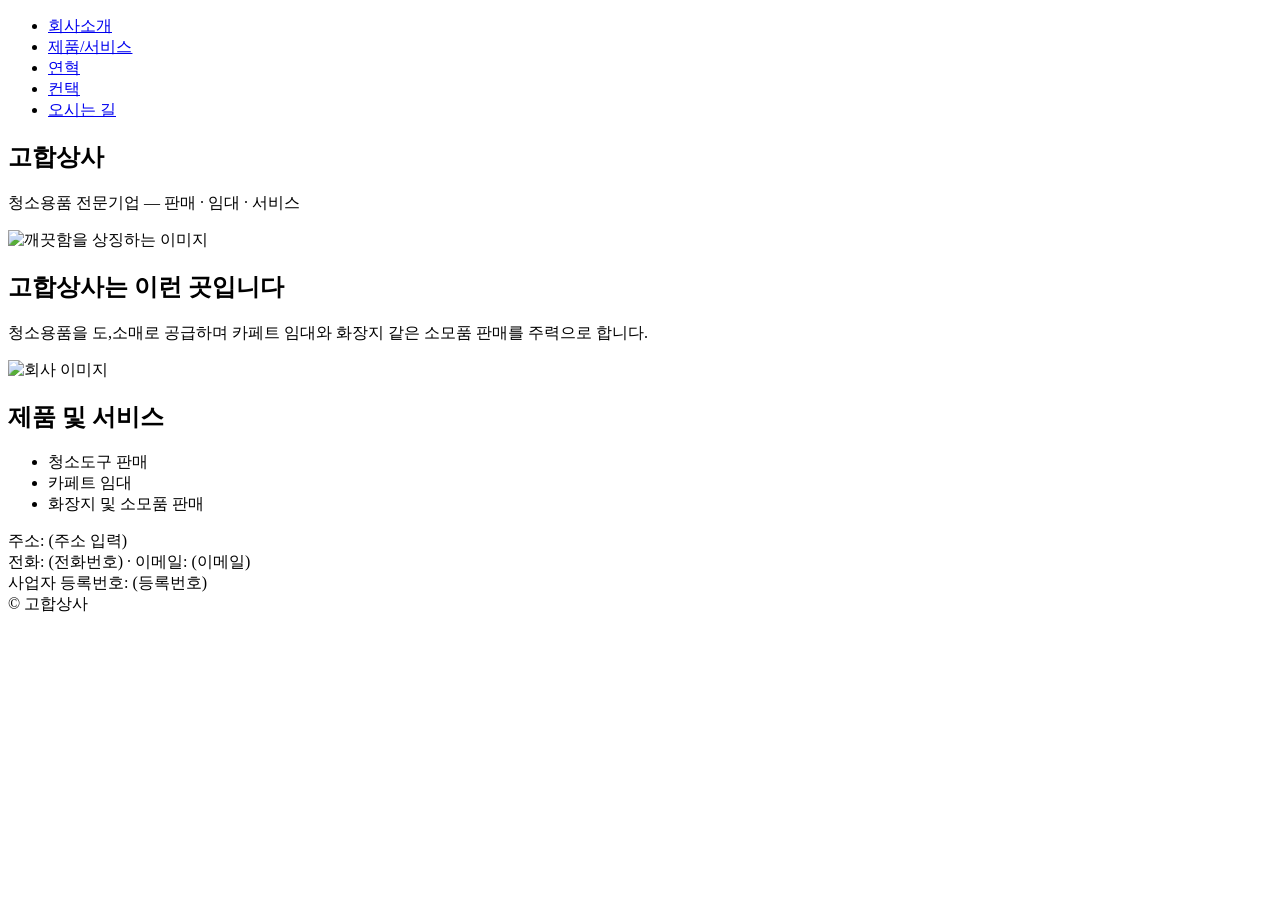
==== Pages/index.html @ 146635cc "Docs: 기본 Planner로 틀 생성" ====
<!doctype html>
<html lang="ko">
<head>
  <meta charset="utf-8" />
  <meta name="viewport" content="width=device-width,initial-scale=1" />
  <title>고합상사</title>
  <link rel="stylesheet" href="css/style.css" />
</head>
<body>
  <header class="site-header">
    <nav class="navbar">
      <ul class="nav-list">
        <li><a href="#about">회사소개</a></li>
        <li><a href="#products">제품/서비스</a></li>
        <li><a href="history.html">연혁</a></li>
        <li><a href="contact.html">컨택</a></li>
        <li><a href="map.html">오시는 길</a></li>
      </ul>
    </nav>
  </header>

  <main>
    <section id="hero" class="section hero">
      <div class="container">
        <h1>고합상사</h1>
        <p>청소용품 전문기업 — 판매 · 임대 · 서비스</p>
        <img src="" alt="깨끗함을 상징하는 이미지" class="hero-img" />
      </div>
    </section>

    <section id="about" class="section">
      <div class="container two-col">
        <div>
          <h2>고합상사는 이런 곳입니다</h2>
          <p>청소용품을 도,소매로 공급하며 카페트 임대와 화장지 같은 소모품 판매를 주력으로 합니다.</p>
        </div>
        <div>
          <img src="" alt="회사 이미지" />
        </div>
      </div>
    </section>

    <section id="products" class="section">
      <div class="container">
        <h2>제품 및 서비스</h2>
        <ul class="services">
          <li>청소도구 판매</li>
          <li>카페트 임대</li>
          <li>화장지 및 소모품 판매</li>
        </ul>
      </div>
    </section>
  </main>

  <footer class="site-footer">
    <div class="footer-content">
      <div>주소: (주소 입력)</div>
      <div>전화: (전화번호) · 이메일: (이메일)</div>
      <div>사업자 등록번호: (등록번호)</div>
      <div>© 고합상사</div>
    </div>
  </footer>
</body>
</html>
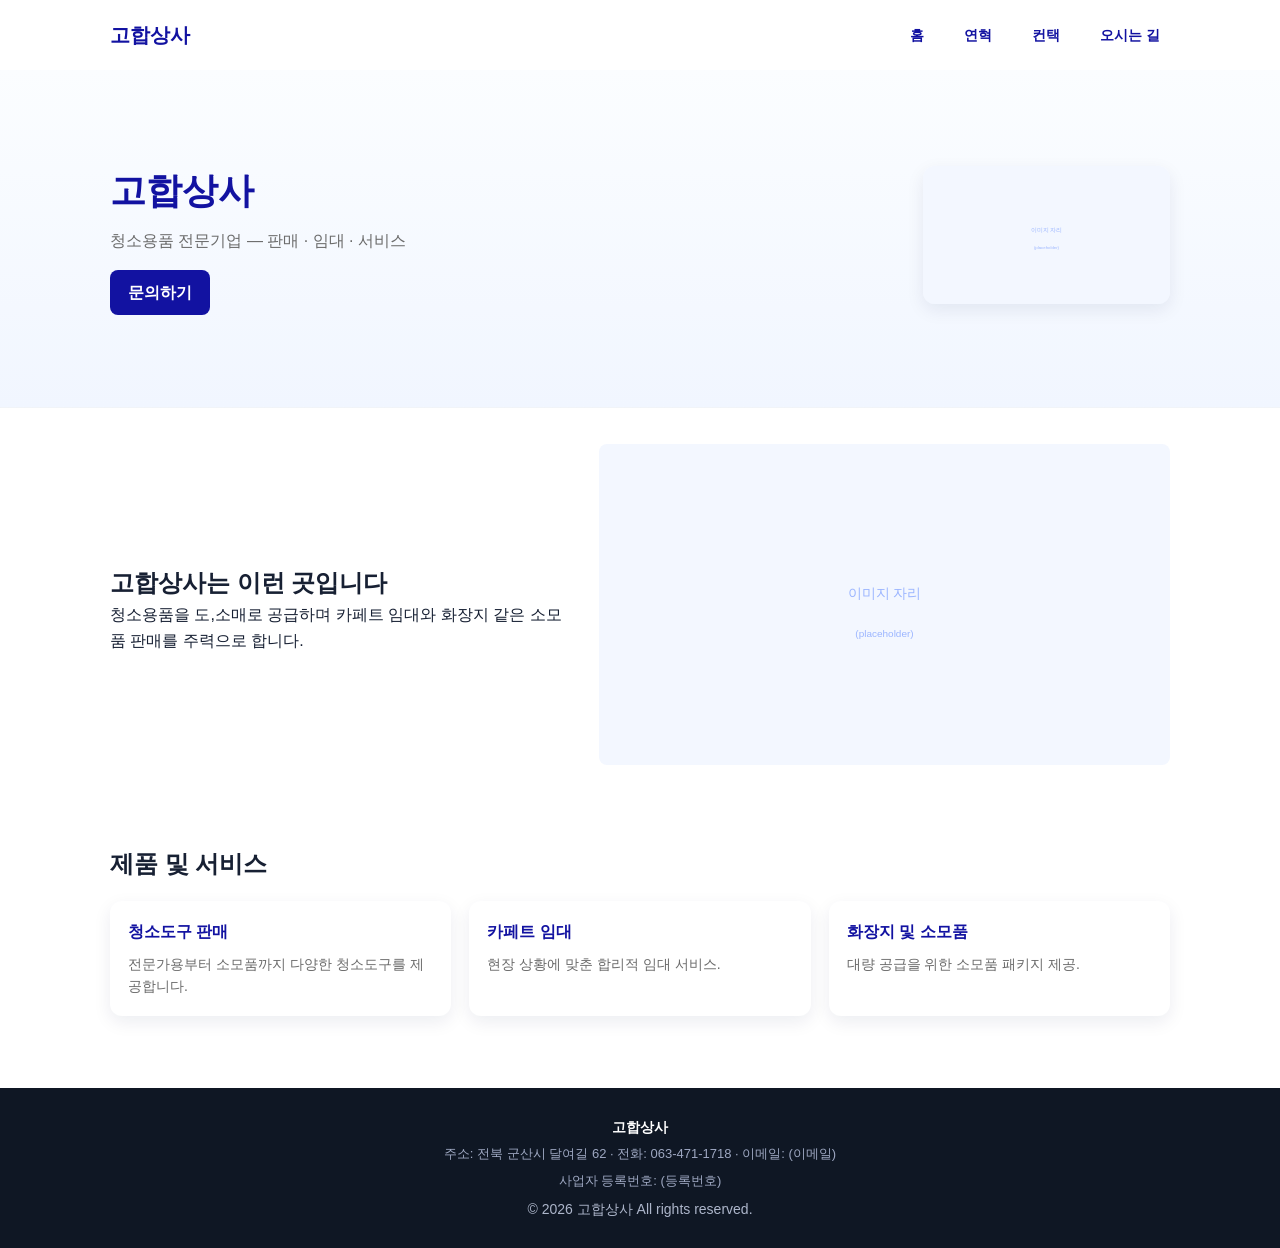
==== commit ace498a8: "Feat: FullStack, Designer, PM 에이전트를 활용하여 기본 틀을 기반으로 전체적인 틀 제작 및 카카오맵 수동 추가 Co-authored-by: Copilot <" ====
--- a/Pages/index.html
+++ b/Pages/index.html
@@ -4,27 +4,22 @@
   <meta charset="utf-8" />
   <meta name="viewport" content="width=device-width,initial-scale=1" />
   <title>고합상사</title>
-  <link rel="stylesheet" href="css/style.css" />
+  <link rel="stylesheet" href="../css/style.css" />
 </head>
 <body>
-  <header class="site-header">
-    <nav class="navbar">
-      <ul class="nav-list">
-        <li><a href="#about">회사소개</a></li>
-        <li><a href="#products">제품/서비스</a></li>
-        <li><a href="history.html">연혁</a></li>
-        <li><a href="contact.html">컨택</a></li>
-        <li><a href="map.html">오시는 길</a></li>
-      </ul>
-    </nav>
-  </header>
+  <div id="site-header"></div>
 
   <main>
     <section id="hero" class="section hero">
       <div class="container">
-        <h1>고합상사</h1>
-        <p>청소용품 전문기업 — 판매 · 임대 · 서비스</p>
-        <img src="" alt="깨끗함을 상징하는 이미지" class="hero-img" />
+        <div style="flex:1">
+          <h1>고합상사</h1>
+          <p>청소용품 전문기업 — 판매 · 임대 · 서비스</p>
+          <a class="hero-cta" href="contact.html">문의하기</a>
+        </div>
+        <div style="flex:1;text-align:right">
+          <img src="../assets/placeholder.svg" alt="깨끗함을 상징하는 이미지" class="hero-img" />
+        </div>
       </div>
     </section>
 
@@ -35,7 +30,7 @@
           <p>청소용품을 도,소매로 공급하며 카페트 임대와 화장지 같은 소모품 판매를 주력으로 합니다.</p>
         </div>
         <div>
-          <img src="" alt="회사 이미지" />
+            <img src="../assets/placeholder.svg" alt="회사 이미지" />
         </div>
       </div>
     </section>
@@ -43,22 +38,25 @@
     <section id="products" class="section">
       <div class="container">
         <h2>제품 및 서비스</h2>
-        <ul class="services">
-          <li>청소도구 판매</li>
-          <li>카페트 임대</li>
-          <li>화장지 및 소모품 판매</li>
-        </ul>
+        <div class="service-grid">
+          <div class="service-card">
+            <h3>청소도구 판매</h3>
+            <p>전문가용부터 소모품까지 다양한 청소도구를 제공합니다.</p>
+          </div>
+          <div class="service-card">
+            <h3>카페트 임대</h3>
+            <p>현장 상황에 맞춘 합리적 임대 서비스.</p>
+          </div>
+          <div class="service-card">
+            <h3>화장지 및 소모품</h3>
+            <p>대량 공급을 위한 소모품 패키지 제공.</p>
+          </div>
+        </div>
       </div>
     </section>
   </main>
 
-  <footer class="site-footer">
-    <div class="footer-content">
-      <div>주소: (주소 입력)</div>
-      <div>전화: (전화번호) · 이메일: (이메일)</div>
-      <div>사업자 등록번호: (등록번호)</div>
-      <div>© 고합상사</div>
-    </div>
-  </footer>
+  <div id="site-footer"></div>
+  <script src="../js/include.js"></script>
 </body>
 </html>
--- a/css/style.css
+++ b/css/style.css
@@ -0,0 +1,79 @@
+:root{
+  --brand-blue: #1212a1;
+  --brand-blue-600: #0f1790;
+  --bg: #ffffff;
+  --muted: #6b6b6b;
+  --gap: 20px;
+  --radius: 10px;
+  --card-shadow: 0 6px 18px rgba(16,24,72,0.08);
+}
+*{box-sizing:border-box;margin:0;padding:0}
+@import url('https://fonts.googleapis.com/css2?family=Montserrat:wght@500;700&family=Noto+Sans+KR:wght@300;400;700&display=swap');
+body{font-family: 'Noto Sans KR', 'Montserrat', Arial, sans-serif;color:#172033;line-height:1.6;background:var(--bg)}
+.container{max-width:1100px;margin:0 auto;padding:36px 20px}
+
+/* Header / Nav */
+.site-header{background:transparent}
+.site-header .container{display:flex;align-items:center;justify-content:space-between;padding:18px 20px}
+.logo{font-weight:700;color:var(--brand-blue);font-size:20px}
+.navbar{background:transparent}
+.nav-list{display:flex;gap:20px;list-style:none;padding:0;margin:0}
+.nav-list a{display:inline-block;padding:6px 10px;color:var(--brand-blue);text-decoration:none;font-weight:600;border-radius:8px;transition:all .18s ease;font-size:14px}
+.nav-list a:hover, .nav-list a:focus{background:rgba(18,18,161,0.06);transform:translateY(-2px);box-shadow:0 6px 14px rgba(18,18,161,0.06)}
+
+/* Hero */
+.hero{background:linear-gradient(180deg, #fbfdff 0%, #f1f6ff 100%);padding:56px 0;border-bottom:1px solid rgba(16,24,72,0.04)}
+.hero .container{display:flex;gap:32px;align-items:center}
+.hero h1{color:var(--brand-blue);font-size:36px;margin-bottom:8px}
+.hero p{color:var(--muted);font-size:16px;margin-bottom:16px}
+.hero .hero-img{width:48%;border-radius:12px;box-shadow:var(--card-shadow)}
+.hero .hero-cta{display:inline-block;background:var(--brand-blue);color:#fff;padding:10px 18px;border-radius:8px;text-decoration:none;font-weight:700}
+
+/* Two column */
+.two-col{display:flex;gap:28px;align-items:center}
+.two-col img{max-width:100%;height:auto;border-radius:8px}
+
+/* Services */
+.service-grid{display:grid;grid-template-columns:repeat(3,1fr);gap:18px;margin-top:18px}
+.service-card{background:#fff;padding:18px;border-radius:12px;box-shadow:var(--card-shadow);min-height:110px}
+.service-card h3{margin-bottom:8px;color:var(--brand-blue);font-size:16px}
+.service-card p{color:var(--muted);font-size:14px}
+
+/* Contact form */
+.contact-form input[type="text"],.contact-form input[type="email"],.contact-form textarea{width:100%;padding:10px;border-radius:8px;border:1px solid #e6e9ef;margin-top:6px}
+.contact-form button{background:var(--brand-blue);color:#fff;padding:10px 16px;border:none;border-radius:8px;cursor:pointer}
+.contact-form button:hover{background:var(--brand-blue-600)}
+
+/* Footer */
+.site-footer{background:#0f1724;color:#c9d2e8;padding:28px 0;margin-top:36px}
+.footer-content{max-width:1100px;margin:0 auto;display:flex;flex-direction:column;gap:6px;text-align:center;font-size:14px}
+.footer-small{opacity:0.9;color:#aeb8d3;font-size:13px}
+.footer-brand{font-weight:700;color:#fff}
+.footer-copy{opacity:0.85}
+
+/* Map */
+.map-layout{display:flex;gap:20px;flex-wrap:wrap;align-items:flex-start}
+.map-column{flex:1 1 640px;min-width:300px;max-width:640px;overflow:hidden}
+.guide-column{flex:1 1 280px;min-width:260px}
+.map-column .root_daum_roughmap,
+.map-column .wrap_map{width:100% !important;max-width:640px}
+
+/* Timeline */
+.timeline{background:#07102a;color:#fff;padding:40px 0}
+.timeline .entry{background:rgba(255,255,255,0.03);padding:18px;margin:12px 0;border-radius:8px}
+
+/* Accessibility focus */
+a:focus{outline:3px solid rgba(18,18,161,0.12);outline-offset:2px}
+
+@media(max-width:900px){
+  .service-grid{grid-template-columns:repeat(2,1fr)}
+  .hero .hero-img{display:none}
+  .hero .container{flex-direction:column;align-items:flex-start}
+  .map-column,
+  .guide-column{max-width:100%;flex-basis:100%}
+}
+@media(max-width:600px){
+  .service-grid{grid-template-columns:1fr}
+  .nav-list{gap:10px}
+  .logo{font-size:18px}
+}
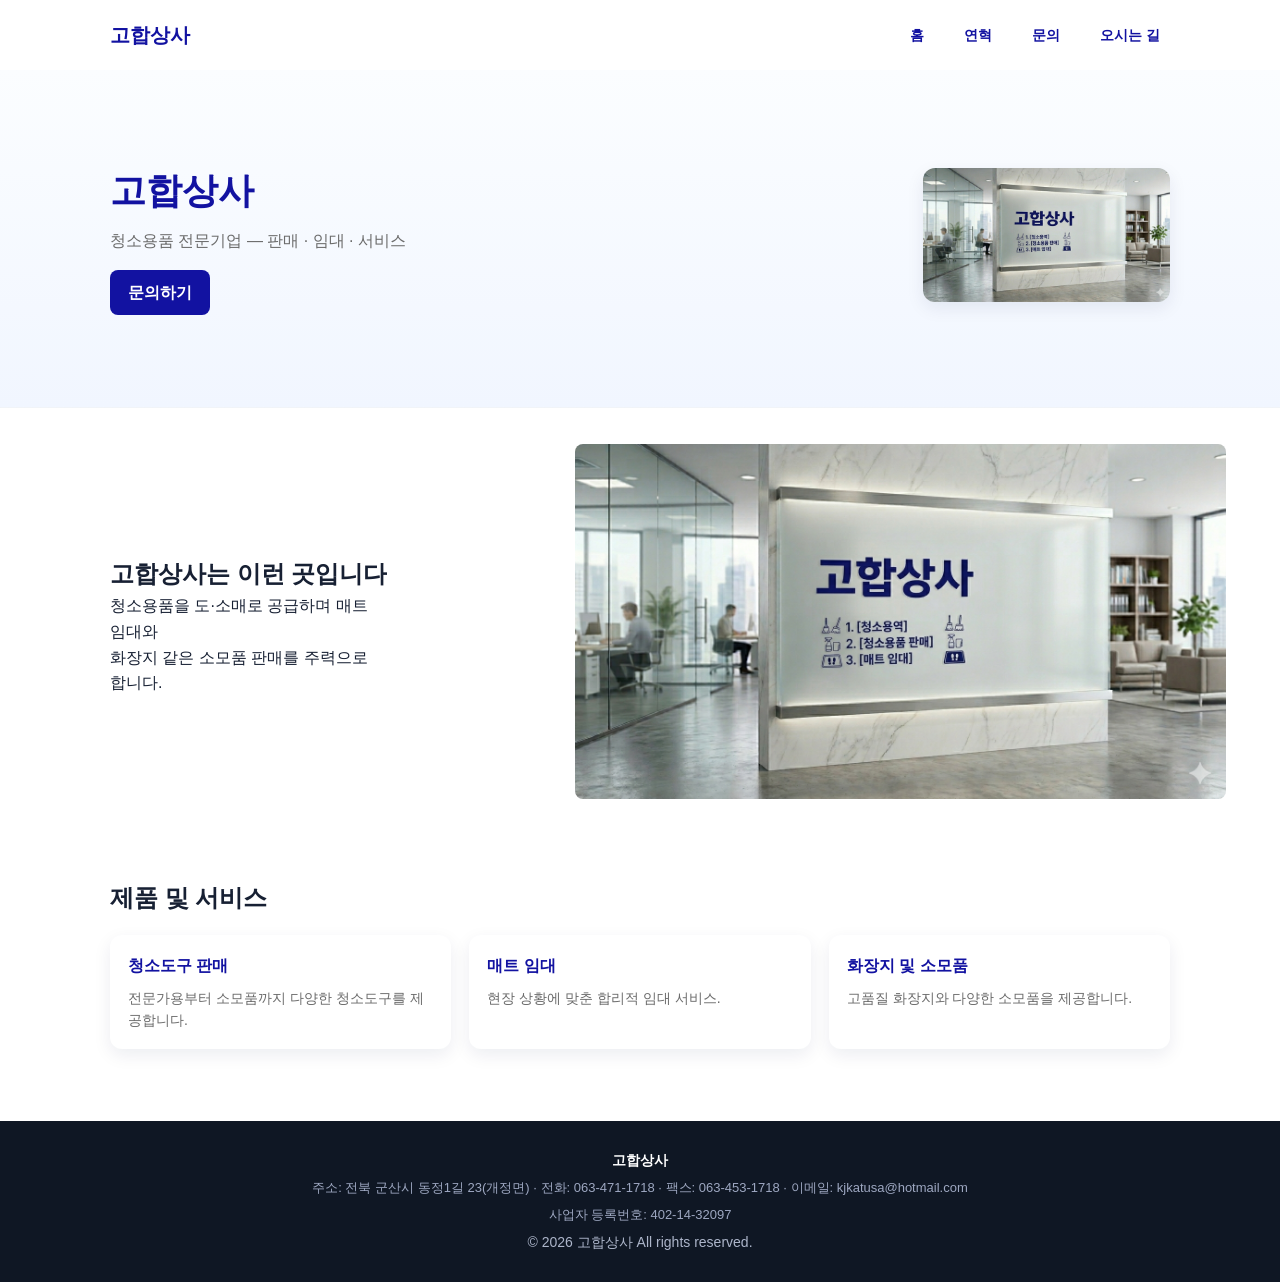
==== commit 41d11d69: "Feat: Supabase integration" ====
--- a/Pages/index.html
+++ b/Pages/index.html
@@ -4,7 +4,7 @@
   <meta charset="utf-8" />
   <meta name="viewport" content="width=device-width,initial-scale=1" />
   <title>고합상사</title>
-  <link rel="stylesheet" href="../css/style.css" />
+  <link rel="stylesheet" href="css/style.css" />
 </head>
 <body>
   <div id="site-header"></div>
@@ -12,25 +12,25 @@
   <main>
     <section id="hero" class="section hero">
       <div class="container">
-        <div style="flex:1">
+        <div class="hero-left">
           <h1>고합상사</h1>
           <p>청소용품 전문기업 — 판매 · 임대 · 서비스</p>
           <a class="hero-cta" href="contact.html">문의하기</a>
         </div>
-        <div style="flex:1;text-align:right">
-          <img src="../assets/placeholder.svg" alt="깨끗함을 상징하는 이미지" class="hero-img" />
+        <div class="hero-right">
+          <img src="assets/logo.png" alt="깨끗함을 상징하는 이미지" class="hero-img" />
         </div>
       </div>
     </section>
 
     <section id="about" class="section">
       <div class="container two-col">
-        <div>
-          <h2>고합상사는 이런 곳입니다</h2>
-          <p>청소용품을 도,소매로 공급하며 카페트 임대와 화장지 같은 소모품 판매를 주력으로 합니다.</p>
+        <div style="margin-right: 120px;">
+          <h1 class="nowrap">고합상사는 이런 곳입니다</h1>
+          <p>청소용품을 도·소매로 공급하며 매트 임대와</br>화장지 같은 소모품 판매를 주력으로 합니다.</p>
         </div>
         <div>
-            <img src="../assets/placeholder.svg" alt="회사 이미지" />
+            <img src="assets/logo.png" alt="회사 이미지" />
         </div>
       </div>
     </section>
@@ -44,12 +44,12 @@
             <p>전문가용부터 소모품까지 다양한 청소도구를 제공합니다.</p>
           </div>
           <div class="service-card">
-            <h3>카페트 임대</h3>
+            <h3>매트 임대</h3>
             <p>현장 상황에 맞춘 합리적 임대 서비스.</p>
           </div>
           <div class="service-card">
             <h3>화장지 및 소모품</h3>
-            <p>대량 공급을 위한 소모품 패키지 제공.</p>
+            <p>고품질 화장지와 다양한 소모품을 제공합니다.</p>
           </div>
         </div>
       </div>
@@ -57,6 +57,6 @@
   </main>
 
   <div id="site-footer"></div>
-  <script src="../js/include.js"></script>
+  <script src="js/include.js"></script>
 </body>
 </html>
--- a/Pages/css/style.css
+++ b/Pages/css/style.css
@@ -0,0 +1,84 @@
+:root{
+  --brand-blue: #1212a1;
+  --brand-blue-600: #0f1790;
+  --bg: #ffffff;
+  --muted: #6b6b6b;
+  --gap: 20px;
+  --radius: 10px;
+  --card-shadow: 0 6px 18px rgba(16,24,72,0.08);
+}
+*{box-sizing:border-box;margin:0;padding:0}
+@import url('https://fonts.googleapis.com/css2?family=Montserrat:wght@500;700&family=Noto+Sans+KR:wght@300;400;700&display=swap');
+body{font-family: 'Noto Sans KR', 'Montserrat', Arial, sans-serif;color:#172033;line-height:1.6;background:var(--bg)}
+.container{max-width:1100px;margin:0 auto;padding:36px 20px}
+
+/* Header / Nav */
+.site-header{background:transparent}
+.site-header .container{display:flex;align-items:center;justify-content:space-between;padding:18px 20px}
+.logo{font-weight:700;color:var(--brand-blue);font-size:20px}
+.navbar{background:transparent}
+.nav-list{display:flex;gap:20px;list-style:none;padding:0;margin:0}
+.nav-list a{display:inline-block;padding:6px 10px;color:var(--brand-blue);text-decoration:none;font-weight:600;border-radius:8px;transition:all .18s ease;font-size:14px}
+.nav-list a:hover, .nav-list a:focus{background:rgba(18,18,161,0.06);transform:translateY(-2px);box-shadow:0 6px 14px rgba(18,18,161,0.06)}
+
+/* Hero */
+.hero{background:linear-gradient(180deg, #fbfdff 0%, #f1f6ff 100%);padding:56px 0;border-bottom:1px solid rgba(16,24,72,0.04)}
+.hero .container{display:flex;gap:32px;align-items:center}
+.hero-left{flex:1}
+.hero-right{flex:1;text-align:right}
+.hero h1{color:var(--brand-blue);font-size:36px;margin-bottom:8px}
+.hero p{color:var(--muted);font-size:16px;margin-bottom:16px}
+.hero .hero-img{width:48%;border-radius:12px;box-shadow:var(--card-shadow)}
+.hero .hero-cta{display:inline-block;background:var(--brand-blue);color:#fff;padding:10px 18px;border-radius:8px;text-decoration:none;font-weight:700}
+
+/* Two column */
+.two-col{display:flex;gap:12px;align-items:center}
+.two-col img{margin-left:56px;max-width:100%;height:auto;border-radius:8px}
+
+/* Services */
+.service-grid{display:grid;grid-template-columns:repeat(3,1fr);gap:18px;margin-top:18px}
+.service-card{background:#fff;padding:18px;border-radius:12px;box-shadow:var(--card-shadow);min-height:110px}
+.service-card h3{margin-bottom:8px;color:var(--brand-blue);font-size:16px}
+.service-card p{color:var(--muted);font-size:14px}
+
+/* Footer */
+.site-footer{background:#0f1724;color:#c9d2e8;padding:28px 0;margin-top:36px}
+.footer-content{max-width:1100px;margin:0 auto;display:flex;flex-direction:column;gap:6px;text-align:center;font-size:14px}
+.footer-small{opacity:0.9;color:#aeb8d3;font-size:13px}
+.footer-brand{font-weight:700;color:#fff}
+.footer-copy{opacity:0.85}
+
+/* Map */
+.map-layout{display:flex;gap:20px;flex-wrap:wrap;align-items:flex-start}
+.map-column{flex:1 1 640px;min-width:300px;max-width:640px;overflow:hidden}
+.guide-column{flex:1 1 280px;min-width:260px}
+.map-column .root_daum_roughmap,
+.map-column .wrap_map{width:100% !important;max-width:640px}
+
+/* Timeline */
+.timeline{background:linear-gradient(180deg, #fbfdff 0%, #f1f6ff 100%);color:#172033;padding:40px 0;border-bottom:1px solid rgba(16,24,72,0.04)}
+.timeline h2{color:var(--brand-blue);margin-bottom:18px}
+.timeline .entry{background:#fff;padding:18px;margin:12px 0;border-radius:8px;box-shadow:var(--card-shadow)}
+.timeline .entry strong{color:var(--brand-blue);display:block;margin-bottom:6px}
+.timeline .entry p{color:var(--muted)}
+
+/* Accessibility focus */
+a:focus{outline:3px solid rgba(18,18,161,0.12);outline-offset:2px}
+
+/* Utility: prevent text wrapping for single-line headings */
+.nowrap{white-space:nowrap;overflow:hidden;text-overflow:ellipsis}
+
+@media(max-width:900px){
+  .service-grid{grid-template-columns:repeat(2,1fr)}
+  .hero .hero-img{display:none}
+  .hero .container{flex-direction:column;align-items:flex-start}
+  .hero-left,
+  .hero-right{flex:unset;width:100%;text-align:left}
+  .map-column,
+  .guide-column{max-width:100%;flex-basis:100%}
+}
+@media(max-width:600px){
+  .service-grid{grid-template-columns:1fr}
+  .nav-list{gap:10px}
+  .logo{font-size:18px}
+}
